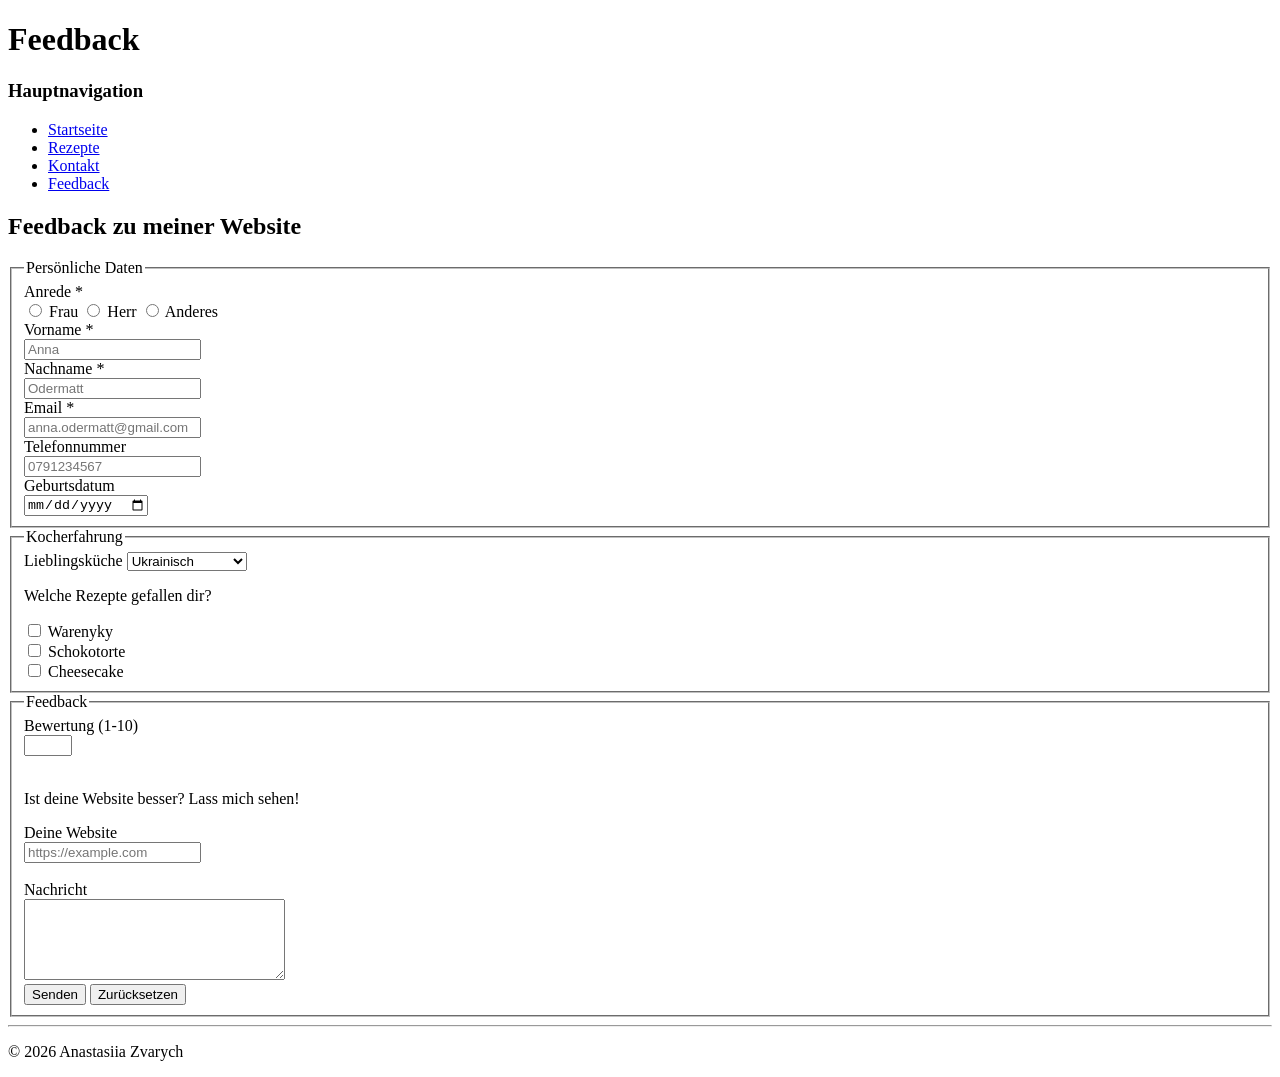
==== feedback.html @ 138006e4 "Konkat Seite" ====
<!doctype html>
<html lang="en">
  <head>
    <meta charset="UTF-8" />
    <meta name="description" content="Feedback zu meiner Website" />
    <meta name="author" content="Anastasiia Zvarych" />
    <meta name="viewport" content="width=device-width, initial-scale=1.0" />
    <title>Feedback</title>
  </head>
  <body>
    <header>
      <h1>Feedback</h1>
      <h3>Hauptnavigation</h3>
      <nav>
        <ul>
          <li><a href="index.html">Startseite</a></li>
          <li><a href="rezepte.html">Rezepte</a></li>
          <li><a href="kontakt.html">Kontakt</a></li>
          <li><a href="feedback.html">Feedback</a></li>
        </ul>
      </nav>
    </header>
    <main>
      <section>
        <article>
          <h2>Feedback zu meiner Website</h2>

          <form
            action="https://gibm.becknet.ch/formular/formular.php"
            method="post"
          >
            <fieldset>
              <legend>Persönliche Daten</legend>
              <div>
                <label>Anrede *</label><br />
                <input
                  type="radio"
                  name="anrede"
                  id="frau"
                  value="Frau"
                  required
                />
                <label for="frau">Frau</label>
                <input type="radio" name="anrede" id="herr" value="Herr" />
                <label for="herr">Herr</label>
                <input
                  type="radio"
                  name="anrede"
                  id="anderes"
                  value="Anderes"
                />
                <label for="anderes">Anderes</label>
              </div>
              <div>
                <label for="vorname">Vorname *</label><br />
                <input
                  type="text"
                  id="vorname"
                  name="vorname"
                  minlength="2"
                  maxlength="45"
                  placeholder="Anna"
                  required
                />
              </div>

              <div>
                <label for="nachname">Nachname *</label><br />
                <input
                  type="text"
                  id="nachname"
                  name="nachname"
                  minlength="2"
                  maxlength="55"
                  placeholder="Odermatt"
                  required
                />
              </div>
              <div>
                <label for="email">Email *</label><br />
                <input
                  type="email"
                  id="email"
                  name="email"
                  minlength="5"
                  maxlength="345"
                  placeholder="anna.odermatt@gmail.com"
                  required
                />
              </div>
              <div>
                <label for="tel">Telefonnummer</label><br />
                <input
                  type="tel"
                  id="tel"
                  name="telefon"
                  pattern="[0-9]{10}"
                  placeholder="0791234567"
                  required
                />
              </div>
              <div>
                <label for="geburt">Geburtsdatum</label><br />
                <input type="date" id="geburt" name="geburt" required />
              </div>
            </fieldset>

            <fieldset>
              <legend>Kocherfahrung</legend>
              <div>
                <label for="gerichte">Lieblingsküche</label>
                <select name="kueche" id="gerichte">
                  <option value="ukrainisch">Ukrainisch</option>
                  <option value="italienisch">Italienisch</option>
                  <option value="asiatisch">Asiatisch</option>
                  <option value="dessert">Einfach Dessers</option>
                </select>
              </div>
              <div>
                <p>Welche Rezepte gefallen dir?</p>
                <input type="checkbox" name="rezepte" value="warenyky" />
                Warenyky<br />
                <input type="checkbox" name="rezepte" value="torte" />
                Schokotorte<br />
                <input type="checkbox" name="rezepte" value="cheesecake" />
                Cheesecake<br />
              </div>
            </fieldset>

            <fieldset>
              <legend>Feedback</legend>

              <label for="bewertung">Bewertung (1-10)</label><br />
              <input
                type="number"
                id="bewertung"
                name="bewertung"
                min="1"
                max="10"
              /><br /><br />

              <p>Ist deine Website besser? Lass mich sehen!</p>
              <label for="website">Deine Website</label><br />
              <input
                type="url"
                id="website"
                name="website"
                placeholder="https://example.com"
              /><br /><br />

              <label for="nachricht">Nachricht</label><br />
              <textarea
                id="nachricht"
                name="nachricht"
                rows="5"
                cols="30"
              ></textarea>
              <div>
                <input type="submit" value="Senden" />
                <input type="reset" value="Zurücksetzen" />
              </div>
            </fieldset>
          </form>
        </article>
      </section>
    </main>
    <hr />
    <footer>
      <p>&copy; 2026 Anastasiia Zvarych</p>
    </footer>
  </body>
</html>
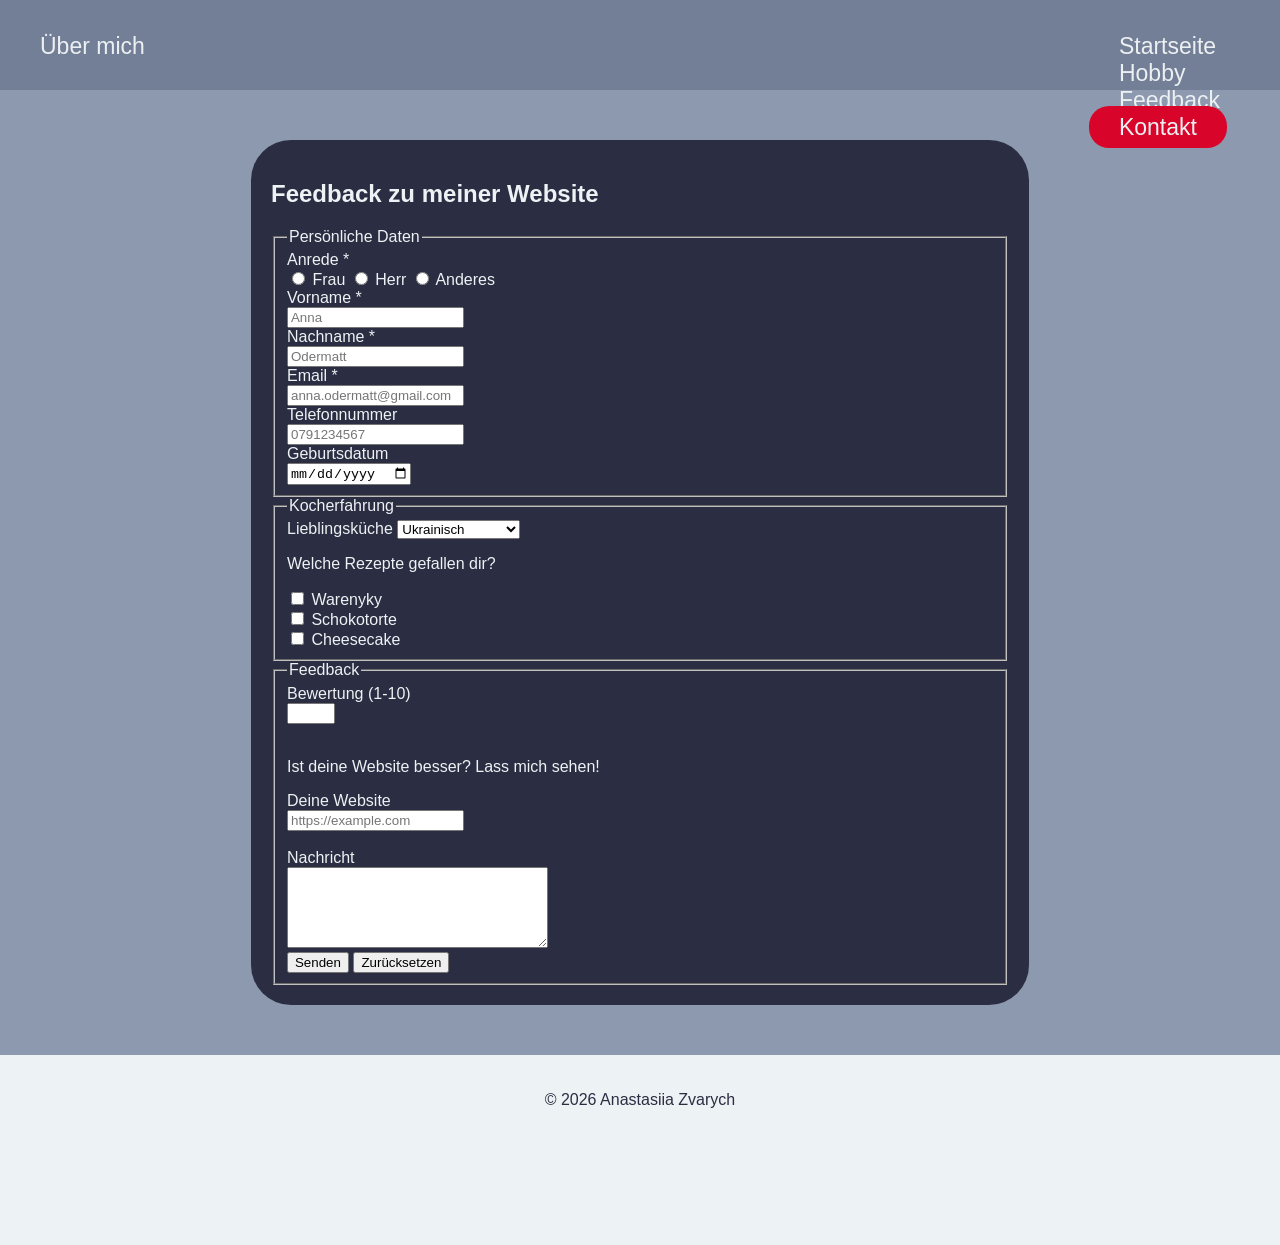
==== commit b4cdc424: "hamburger-menu" ====
--- a/feedback.html
+++ b/feedback.html
@@ -5,24 +5,28 @@
     <meta name="description" content="Feedback zu meiner Website" />
     <meta name="author" content="Anastasiia Zvarych" />
     <meta name="viewport" content="width=device-width, initial-scale=1.0" />
+    <link rel="stylesheet" href="styles.css" />
     <title>Feedback</title>
   </head>
   <body>
     <header>
-      <h1>Feedback</h1>
-      <h3>Hauptnavigation</h3>
       <nav>
         <ul>
-          <li><a href="index.html">Startseite</a></li>
-          <li><a href="rezepte.html">Rezepte</a></li>
-          <li><a href="kontakt.html">Kontakt</a></li>
-          <li><a href="feedback.html">Feedback</a></li>
+          <li>
+            <a href="uebermich.html" id="top">Über mich</a>
+          </li>
+          <div id="top-left">
+            <li><a href="index.html">Startseite</a></li>
+            <li><a href="rezepte.html">Hobby</a></li>
+            <li><a href="feedback.html">Feedback</a></li>
+            <li><a href="kontakt.html" id="kontakt">Kontakt</a></li>
+          </div>
         </ul>
       </nav>
     </header>
-    <main>
+    <main id="main-feedback">
       <section>
-        <article>
+        <article id="feedback">
           <h2>Feedback zu meiner Website</h2>
 
           <form
@@ -113,7 +117,7 @@
                   <option value="ukrainisch">Ukrainisch</option>
                   <option value="italienisch">Italienisch</option>
                   <option value="asiatisch">Asiatisch</option>
-                  <option value="dessert">Einfach Dessers</option>
+                  <option value="dessert">Einfach Desserts</option>
                 </select>
               </div>
               <div>
@@ -164,7 +168,6 @@
         </article>
       </section>
     </main>
-    <hr />
     <footer>
       <p>&copy; 2026 Anastasiia Zvarych</p>
     </footer>
--- a/styles.css
+++ b/styles.css
@@ -0,0 +1,274 @@
+@import url(https://db.onlinewebfonts.com/c/db2fed7a287108850fe40ff42adb7c5a?family=ITC+Franklin+Gothic+LT+W01MdCn);
+
+body {
+    font-family: "ITC Franklin Gothic LT W01MdCn", sans-serif;
+    margin: 0;
+    padding: 0px;
+    background-color: #8d99ae;
+    display: grid;
+    grid-template-columns: 13% 29% 29% 29%;
+    grid-template-rows: 90px auto 100px;
+    grid-template-areas:
+       "header header header header"
+       "navigation content content content"
+       "footer footer footer footer";
+}
+header {
+    grid-area: header;
+    background-color: #727f96;
+}
+header nav ul{
+    padding: 10px;
+    display: flex;
+    font-size: 23px;
+    padding-bottom: 0px;
+    justify-content: space-between;
+    list-style-type: none;
+    gap: 20px;
+   
+}
+#menu-toggle {
+    display: none;
+}
+#top-nav {
+  display: flex;
+  align-items: center;
+  justify-content: space-between;
+}
+.hamburger {
+  display: none;         
+  font-size: 38px;
+  cursor: pointer;
+  position: absolute;
+    top: 1%;
+  right: 20px; 
+  padding-top: 15px;          
+  
+  z-index: 100;      
+}
+#nav-left {
+  list-style: none;
+    display: flex;
+    margin: 0px 0px 0px 20px;
+    padding: 0px;
+    position: relative;
+}
+#nav-right {
+  list-style: none;
+    display: flex;
+    gap: 10px;
+    padding-bottom: 20px;
+}
+.nav-links {
+  display: flex;
+  justify-content: space-between;
+  width: 100%;
+  align-items: center;
+}
+header li {
+    list-style: none;
+    margin-right: 20px;
+    margin-bottom: 0px;
+    
+}
+
+  header li > a {
+    text-decoration: none;
+    color: #edf0f2;
+    padding: 8px 30px;
+}
+#kontakt {
+    background-color: #d90429;
+    border-radius: 20px;
+    
+}
+
+body a {
+    color: #2b2d42;
+}
+/*main----------------------------------------------------------------------------*/
+main {
+    justify-content: space-between;
+    align-items: center;
+    padding: 0px 20px 0px 20px;
+    height: auto;
+    grid-area: content;
+}
+h1 {
+    font-size: 50px;
+    margin: 30px 0px 50px 30px;
+}
+#side-nav {
+    grid-area: navigation;
+    padding-left: 20px;
+    background-color: #e7ecee;
+    
+}
+#side-nav li{
+    margin-bottom: 5px;
+
+}
+section {
+    margin: 0px 5px 35px 5px;
+}
+
+/*hobby----------------------------------------------------------------------------*/
+#seite-start {
+    display: flex;
+}
+.rezepte-start p {
+    margin: 80px 10px 10px 5px;
+    font-size: 20px;
+    color: #2b2d42;
+}
+#seite-start hr {
+    border: 1px solid #2b2d42;
+}
+#rezept {
+    background-color: #2b2d42;
+    padding: 20px;
+    border-radius: 40px;
+    max-width: 40%;
+}
+#rezept h3, li, h4, p {
+    color: #edf2f4;
+}
+#rezept img {
+    border-radius: 20px;
+    display: block;
+    margin: 5px auto;
+}
+#desserts-box {
+    display: flex;  
+    gap: 100px;
+    justify-content: center;
+}
+#desserts h2, #herzhafte h2 {
+    font-size: 30px;
+    color: #2b2d42;
+   
+}
+#rezepte-h2 {
+    display: flex;
+    align-items: center;
+    
+}
+#rezepte-h2 hr {
+    flex-grow: 1;
+    border: 1px solid #e7ecee;
+    margin-left: 20px;
+    margin-top: 20px;
+}
+
+/*feedback----------------------------------------------------------------------------*/
+main#main-feedback, main#main-kontakt {
+    justify-content: center; 
+    grid-area: 2 / 1 / 3 / 5;   
+}
+#feedback {
+    background-color: #2b2d42;
+    color: #edf2f4;
+    padding: 20px;
+    border-radius: 40px;
+    max-width: 60%;
+    margin: 50px auto;
+    min-width: 350px;
+    justify-content: center;
+}
+
+/*kontakt----------------------------------------------------------------------------*/
+.kontakt-start p {
+    font-size: 20px;
+    color: #2b2d42;
+    
+}
+#kontakt-p-hr {
+    margin: 25px 5px 10px 10px;
+}
+.kontakt-start {
+    gap: 20px;
+}
+#main-kontakt p {
+     color: #2b2d42;
+}
+
+
+/*footer----------------------------------------------------------------------------*/
+footer {
+    margin: 0px;
+    background-color: #edf2f4;
+    color: #2b2d42;
+    text-align: center;
+    padding: 20px;
+    height: 150px;
+    grid-area: footer;
+}
+footer p {
+    color: #2b2d42;
+}
+header a:hover {
+    background-color: #8a0219 !important;
+    border-radius: 20px;
+}
+
+/*meadi----------------------------------------------------------------------------*/
+@media (max-width: 1080px) {
+    body {
+        grid-template-columns: 100%;
+        grid-template-rows: 90px auto 100px;
+        grid-template-areas:
+           "header"
+           "content"
+           "footer";
+    }
+    #side-nav {
+        display: none;
+    }
+    main {
+        justify-content: center;
+    }
+    #top {
+        max-width: 90%;
+        text-align: center;
+    }
+    #top-left {
+        max-width: 30%;
+        display: flex;
+    }
+}
+@media (max-width: 890px) {
+    .hamburger {
+    display: block; 
+    z-index: 101;
+  }
+
+  .nav-links {
+    display: none;
+    flex-direction: column;
+    position: absolute;
+    top: 80px;
+    left: 0;
+    width: 100%;
+    background-color: #727f96;
+    padding: 0px;
+    z-index: 100;
+  }
+
+  #menu-toggle:checked + .hamburger + .nav-links {
+    display: flex;
+  }
+  #nav-left, #nav-right {
+    flex-direction: column;
+    align-items: left !important;
+    width: 100%;
+    gap: 20px;
+    margin: 0px 0px 0px 20px;
+    justify-content: left !important;
+  }
+  #nav-left {
+    padding-bottom: 5px;
+  }
+  #kontakt {
+    background-color: #727f96;
+  }
+}
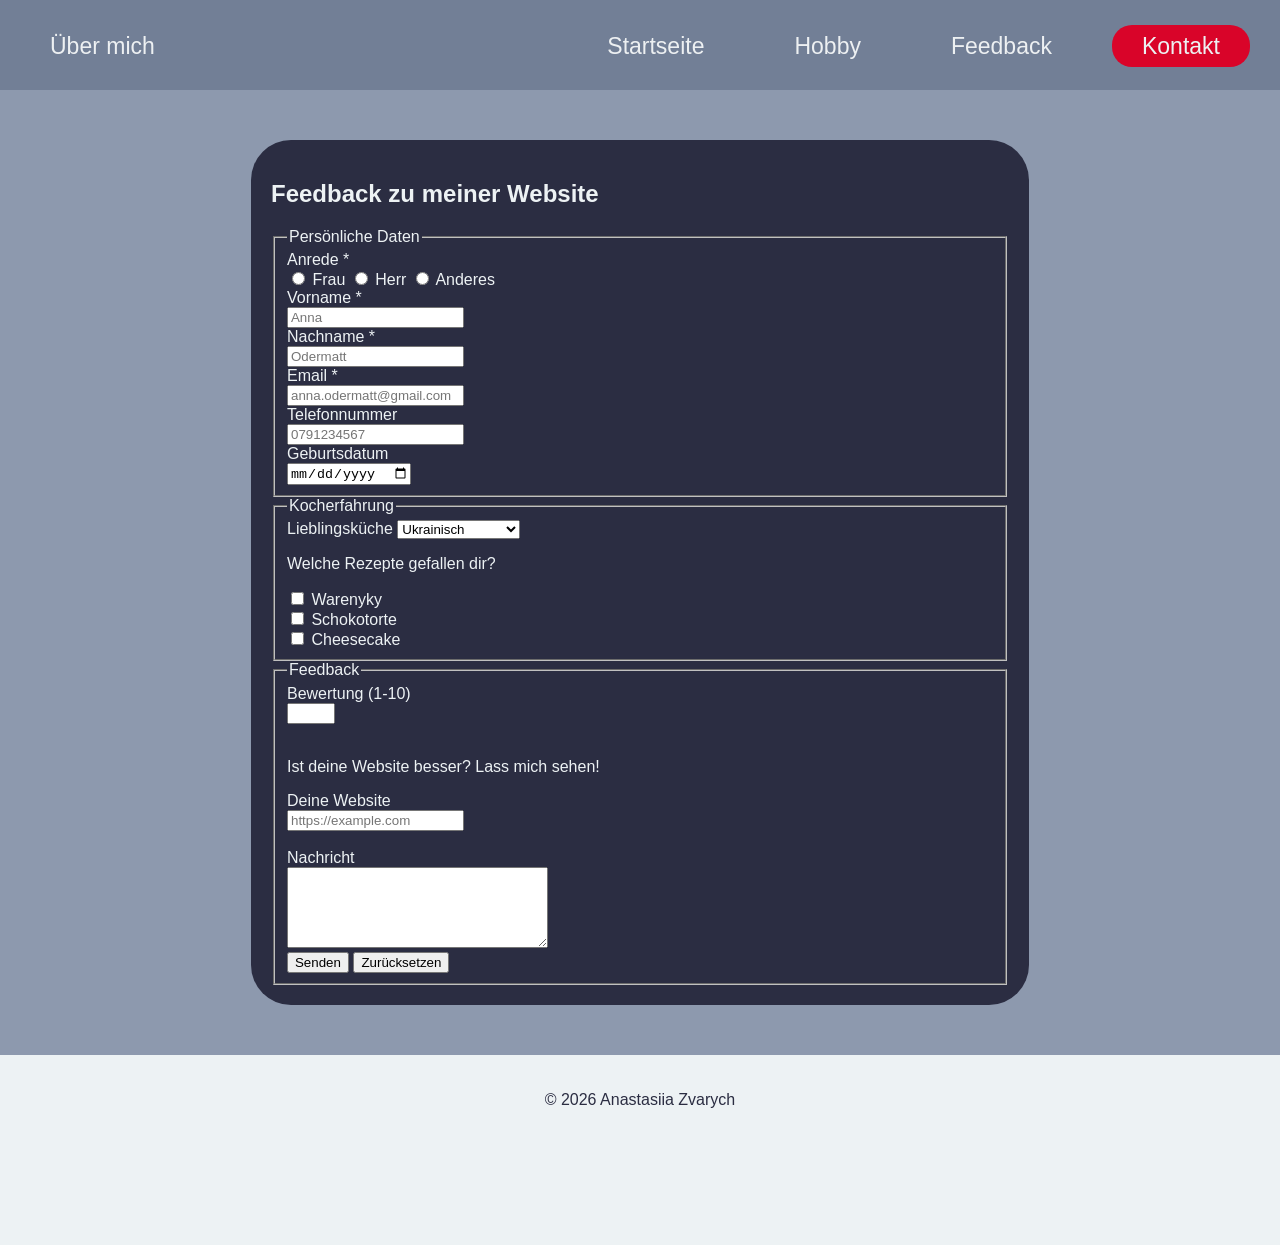
==== commit cad07166: "design" ====
--- a/feedback.html
+++ b/feedback.html
@@ -5,23 +5,27 @@
     <meta name="description" content="Feedback zu meiner Website" />
     <meta name="author" content="Anastasiia Zvarych" />
     <meta name="viewport" content="width=device-width, initial-scale=1.0" />
-    <link rel="stylesheet" href="styles.css" />
+    <link rel="stylesheet" href="css/styles.css" />
     <title>Feedback</title>
   </head>
   <body>
     <header>
-      <nav>
-        <ul>
-          <li>
-            <a href="uebermich.html" id="top">Über mich</a>
-          </li>
-          <div id="top-left">
+      <nav id="top-nav">
+        <input type="checkbox" id="menu-toggle" />
+        <label for="menu-toggle" class="hamburger">☰</label>
+        <div class="nav-links">
+          <ul id="nav-left">
+            <li>
+              <a href="uebermich.html">Über mich</a>
+            </li>
+          </ul>
+          <ul id="nav-right">
             <li><a href="index.html">Startseite</a></li>
             <li><a href="rezepte.html">Hobby</a></li>
             <li><a href="feedback.html">Feedback</a></li>
             <li><a href="kontakt.html" id="kontakt">Kontakt</a></li>
-          </div>
-        </ul>
+          </ul>
+        </div>
       </nav>
     </header>
     <main id="main-feedback">
--- a/css/styles.css
+++ b/css/styles.css
@@ -0,0 +1,322 @@
+@import url(https://db.onlinewebfonts.com/c/db2fed7a287108850fe40ff42adb7c5a?family=ITC+Franklin+Gothic+LT+W01MdCn);
+
+:root {
+  --background-color: #8d99ae;
+  --grey-color: #727f96;
+  --dark-color: #2b2d42;
+  --accent-color: #d90429;
+  --light-blue: #f1faee;
+  --nav-color: #e7ecee;
+  --light-color: #edf2f4;
+}
+body {
+  font-family: "ITC Franklin Gothic LT W01MdCn", sans-serif;
+  margin: 0;
+  padding: 0px;
+  background-color: var(--background-color);
+  display: grid;
+  grid-template-columns: 13% 29% 29% 29%;
+  grid-template-rows: 90px auto 100px;
+  grid-template-areas:
+    "header header header header"
+    "navigation content content content"
+    "footer footer footer footer";
+  a {
+    color: var(--dark-color);
+  }
+}
+header {
+  grid-area: header;
+  background-color: var(--grey-color);
+  nav ul {
+    padding: 10px;
+    display: flex;
+    font-size: 23px;
+    padding-bottom: 0px;
+    justify-content: space-between;
+    list-style-type: none;
+    gap: 20px;
+  }
+  li {
+    list-style: none;
+    margin-right: 20px;
+    margin-bottom: 0px;
+    a {
+      text-decoration: none;
+      color: #edf0f2;
+      padding: 8px 30px;
+    }
+  }
+}
+#menu-toggle {
+  display: none;
+}
+#top-nav {
+  display: flex;
+  align-items: center;
+  justify-content: space-between;
+}
+.hamburger {
+  display: none;
+  font-size: 38px;
+  cursor: pointer;
+  position: absolute;
+  top: 1%;
+  right: 20px;
+  padding-top: 15px;
+
+  z-index: 100;
+}
+#nav-left {
+  list-style: none;
+  display: flex;
+  margin: 0px 0px 10px 20px;
+  padding: 0px;
+  position: relative;
+}
+#nav-right {
+  list-style: none;
+  display: flex;
+  gap: 10px;
+  padding-bottom: 20px;
+}
+.nav-links {
+  display: flex;
+  justify-content: space-between;
+  width: 100%;
+  align-items: center;
+}
+
+#kontakt {
+  background-color: var(--accent-color);
+  border-radius: 20px;
+}
+
+/*main----------------------------------------------------------------------------*/
+main {
+  justify-content: space-between;
+  align-items: center;
+  padding: 0px 20px 0px 20px;
+  height: auto;
+  grid-area: content;
+}
+h1 {
+  font-size: 50px;
+  margin: 30px 0px 50px 30px;
+}
+#side-nav {
+  grid-area: navigation;
+  padding-left: 20px;
+  background-color: var(--nav-color);
+}
+#side-nav li {
+  margin-bottom: 5px;
+}
+section {
+  margin: 0px 5px 35px 5px;
+}
+
+/*hobby----------------------------------------------------------------------------*/
+#seite-start {
+  display: flex;
+  gap: 20px;
+  hr {
+    border: 1px solid var(--dark-color);
+  }
+}
+.rezepte-start p {
+  margin: 80px 10px 10px 5px;
+  font-size: 20px;
+  color: var(--dark-color);
+}
+#seite-start hr {
+  border: 1px solid var(--dark-color);
+}
+#rezept {
+  background-color: var(--dark-color);
+  padding: 20px;
+  border-radius: 40px;
+  max-width: 40%;
+  min-width: 300px;
+}
+#rezept h3,
+li,
+h4,
+p {
+  color: var(--light-color);
+}
+#rezept img {
+  border-radius: 20px;
+  display: block;
+  margin: 5px auto;
+}
+#desserts-box {
+  display: flex;
+  gap: 100px;
+  justify-content: center;
+}
+#desserts h2,
+#herzhafte h2 {
+  font-size: 30px;
+  color: var(--dark-color);
+}
+#rezepte-h2 {
+  display: flex;
+  align-items: center;
+}
+#rezepte-h2 hr {
+  flex-grow: 1;
+  border: 1px solid var(--nav-color);
+  margin-left: 20px;
+  margin-top: 20px;
+}
+#video {
+  justify-content: center;
+}
+#video iframe {
+  border-radius: 20px;
+}
+#audio {
+  display: block;
+  margin: 20px auto;
+}
+
+/*feedback----------------------------------------------------------------------------*/
+main#main-feedback,
+main#main-kontakt {
+  justify-content: center;
+  grid-area: 2 / 1 / 3 / 5;
+}
+#feedback {
+  background-color: var(--dark-color);
+  color: var(--light-color);
+  padding: 20px;
+  border-radius: 40px;
+  max-width: 60%;
+  margin: 50px auto;
+  min-width: 350px;
+  justify-content: center;
+}
+
+/*kontakt----------------------------------------------------------------------------*/
+.kontakt-start p {
+  font-size: 20px;
+  color: var(--dark-color);
+}
+#kontakt-p-hr {
+  margin: 25px 5px 10px 10px;
+}
+.kontakt-start {
+  gap: 20px;
+}
+#main-kontakt p {
+  color: var(--dark-color);
+}
+
+/*footer----------------------------------------------------------------------------*/
+footer {
+  margin: 0px;
+  background-color: var(--light-color);
+  color: var(--dark-color);
+  text-align: center;
+  padding: 20px;
+  height: 150px;
+  grid-area: footer;
+  p {
+    color: var(--dark-color);
+  }
+}
+
+header a:hover {
+  background-color: #8a0219 !important;
+  border-radius: 20px;
+}
+
+/*meadi----------------------------------------------------------------------------*/
+@media (max-width: 1080px) {
+  body {
+    grid-template-columns: 100%;
+    grid-template-rows: 90px auto  auto 100px;
+    grid-template-areas:
+      "header"
+      "navigation"
+      "content"
+      "footer";
+  }
+ 
+  main {
+    justify-content: center;
+  }
+  #top {
+    max-width: 90%;
+    text-align: center;
+  }
+  #top-left {
+    max-width: 30%;
+    display: flex;
+  }
+  img {
+    max-width: 100%;
+    height: auto;
+    min-width: 200px;
+  }
+}
+@media (max-width: 930px) {
+  .rezepte-start {
+    display: block;
+    flex-direction: column;
+  }
+  .rezepte-start p {
+    margin-top: 5px;
+  }
+  .rezepte-start h1 {
+    margin-bottom: 10px;
+  }
+}
+@media (max-width: 890px) {
+  .hamburger {
+    display: block;
+    z-index: 101;
+  }
+
+  .nav-links {
+    display: none;
+    flex-direction: column;
+    position: absolute;
+    top: 80px;
+    left: 0;
+    width: 100%;
+    background-color: var(--grey-color);
+    padding: 0px;
+    z-index: 100;
+  }
+
+  #menu-toggle:checked + .hamburger + .nav-links {
+    display: flex;
+  }
+  #nav-left,
+  #nav-right {
+    flex-direction: column;
+    align-items: left !important;
+    width: 100%;
+    gap: 20px;
+    margin: 0px 0px 0px 20px;
+    justify-content: left !important;
+  }
+  #nav-left {
+    padding-bottom: 10px;
+  }
+  #kontakt {
+    background-color: var(--grey-color);
+  }
+  #desserts-box {
+    flex-direction: column;
+    gap: 50px;
+  }
+}
+@media (max-width: 600px) {
+  #video iframe {
+    width: 100%;
+    height: auto;
+  }
+}
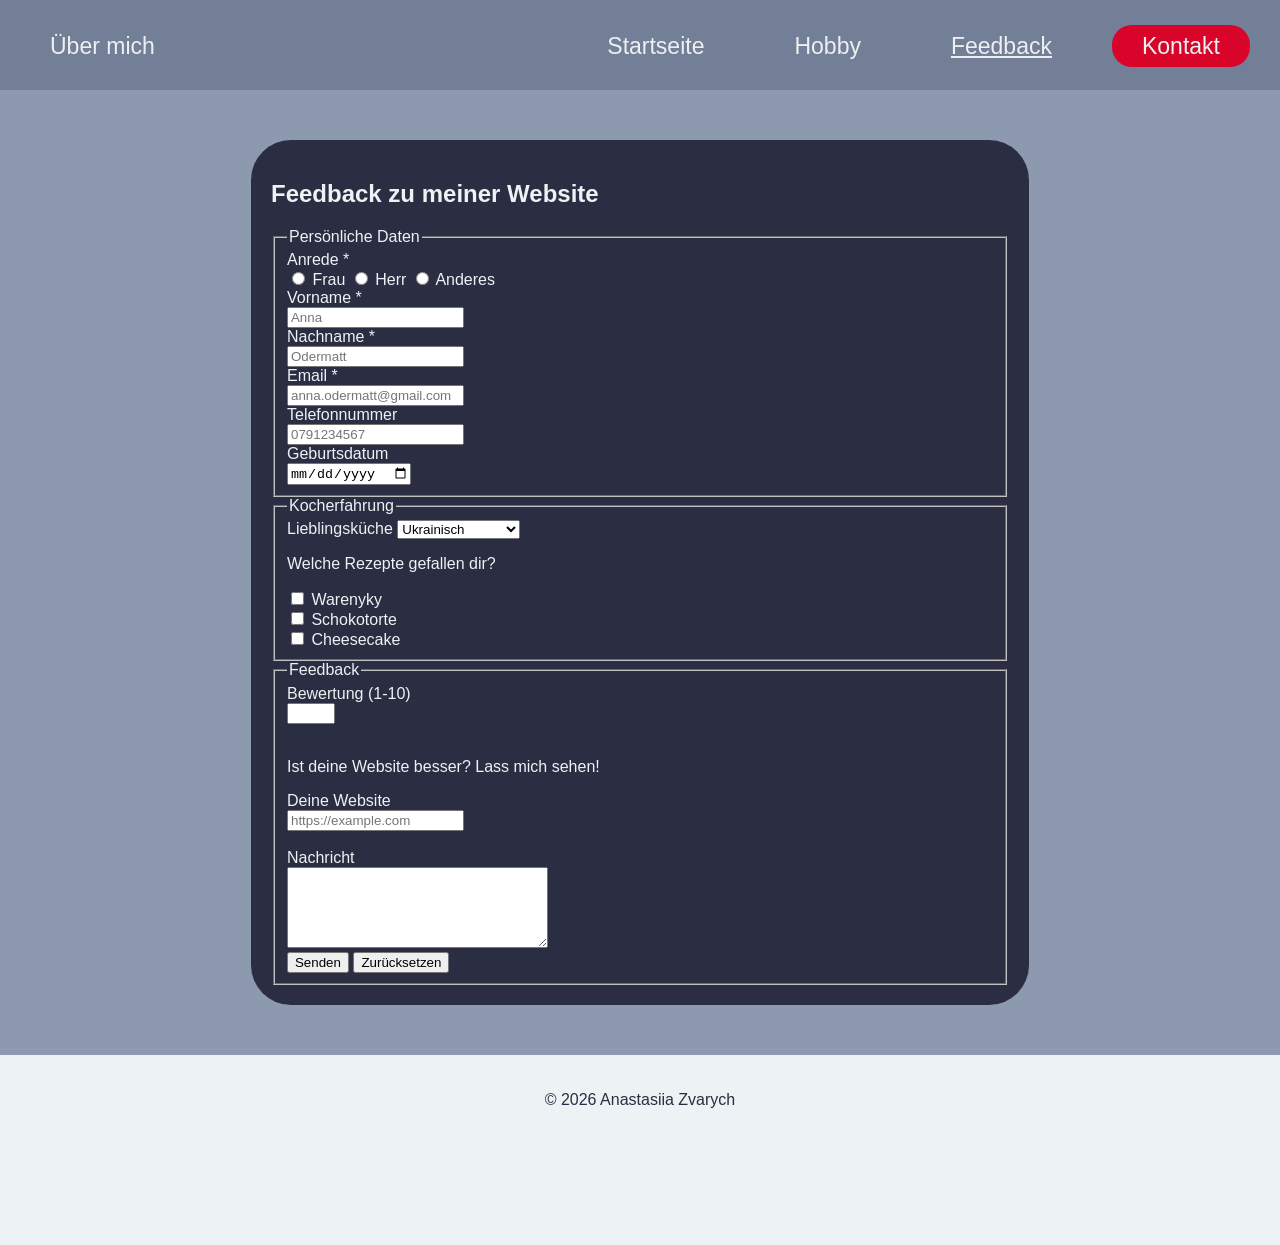
==== commit b7de2e47: "script einbau" ====
--- a/feedback.html
+++ b/feedback.html
@@ -22,7 +22,7 @@
           <ul id="nav-right">
             <li><a href="index.html">Startseite</a></li>
             <li><a href="rezepte.html">Hobby</a></li>
-            <li><a href="feedback.html">Feedback</a></li>
+            <li><a href="feedback.html" class="used">Feedback</a></li>
             <li><a href="kontakt.html" id="kontakt">Kontakt</a></li>
           </ul>
         </div>
@@ -175,5 +175,18 @@
     <footer>
       <p>&copy; 2026 Anastasiia Zvarych</p>
     </footer>
+    <script
+      async
+      src="https://www.googletagmanager.com/gtag/js?id=G-5JCSYGCFZZ"
+    ></script>
+    <script>
+      window.dataLayer = window.dataLayer || [];
+      function gtag() {
+        dataLayer.push(arguments);
+      }
+      gtag("js", new Date());
+
+      gtag("config", "G-5JCSYGCFZZ");
+    </script>
   </body>
 </html>
--- a/css/styles.css
+++ b/css/styles.css
@@ -86,7 +86,9 @@
   width: 100%;
   align-items: center;
 }
-
+.used {
+    text-decoration: underline;
+}
 #kontakt {
   background-color: var(--accent-color);
   border-radius: 20px;
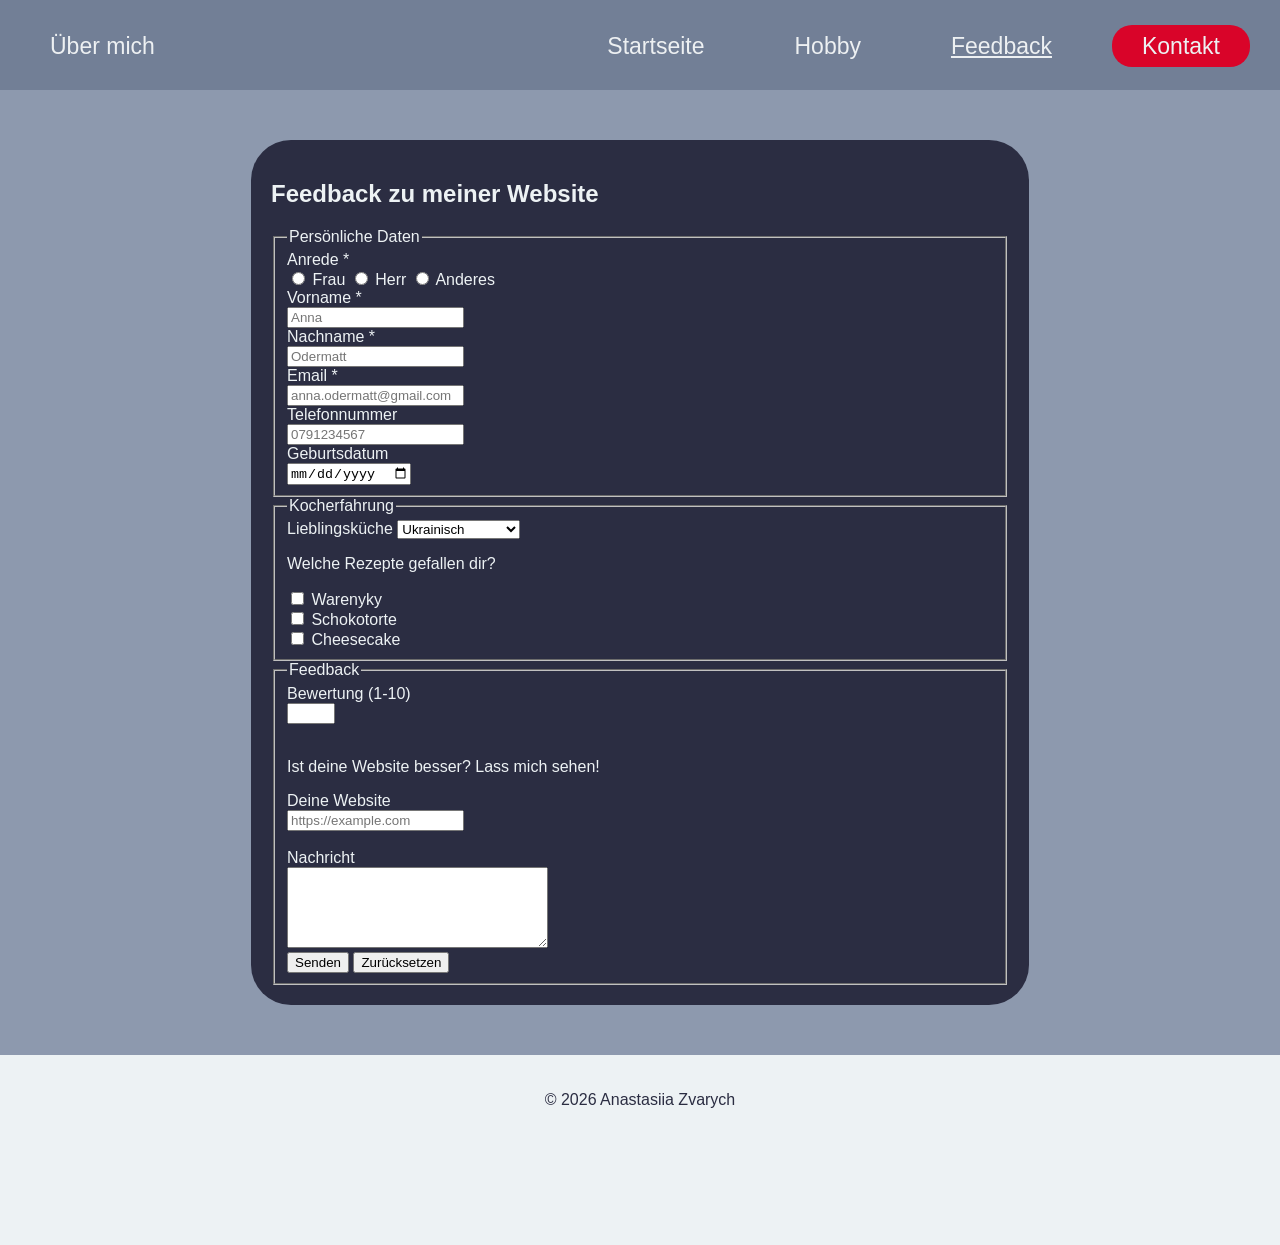
==== commit 9dee6e71: "Webauftrittverbesserung" ====
--- a/feedback.html
+++ b/feedback.html
@@ -1,10 +1,10 @@
 <!doctype html>
-<html lang="en">
+<html lang="de">
   <head>
     <meta charset="UTF-8" />
+    <meta name="viewport" content="width=device-width, initial-scale=1.0" />
     <meta name="description" content="Feedback zu meiner Website" />
     <meta name="author" content="Anastasiia Zvarych" />
-    <meta name="viewport" content="width=device-width, initial-scale=1.0" />
     <link rel="stylesheet" href="css/styles.css" />
     <title>Feedback</title>
   </head>
@@ -189,4 +189,4 @@
       gtag("config", "G-5JCSYGCFZZ");
     </script>
   </body>
-</html>
+</html>
--- a/css/styles.css
+++ b/css/styles.css
@@ -9,21 +9,25 @@
   --nav-color: #e7ecee;
   --light-color: #edf2f4;
 }
+html {
+  scroll-behavior: smooth;
+}
 body {
   font-family: "ITC Franklin Gothic LT W01MdCn", sans-serif;
   margin: 0;
   padding: 0px;
   background-color: var(--background-color);
   display: grid;
-  grid-template-columns: 13% 29% 29% 29%;
+  grid-template-columns: 13% 87%;
   grid-template-rows: 90px auto 100px;
   grid-template-areas:
-    "header header header header"
-    "navigation content content content"
-    "footer footer footer footer";
+    "header header"
+    "navigation content"
+    "footer footer";
   a {
     color: var(--dark-color);
   }
+  
 }
 header {
   grid-area: header;
@@ -112,7 +116,7 @@
   background-color: var(--nav-color);
 }
 #side-nav li {
-  margin-bottom: 5px;
+  margin-bottom: 20px;
 }
 section {
   margin: 0px 5px 35px 5px;
@@ -138,7 +142,7 @@
   background-color: var(--dark-color);
   padding: 20px;
   border-radius: 40px;
-  max-width: 40%;
+  max-width: 400px;
   min-width: 300px;
 }
 #rezept h3,
@@ -196,7 +200,7 @@
   border-radius: 40px;
   max-width: 60%;
   margin: 50px auto;
-  min-width: 350px;
+  min-width: 300px;
   justify-content: center;
 }
 
@@ -205,7 +209,7 @@
   font-size: 20px;
   color: var(--dark-color);
 }
-#kontakt-p-hr {
+.kontakt-start div {
   margin: 25px 5px 10px 10px;
 }
 .kontakt-start {
@@ -235,10 +239,17 @@
 }
 
 /*meadi----------------------------------------------------------------------------*/
+@media (max-width: 1200px){
+  img {
+    max-width: 100%;
+    height: auto;
+    min-width: 200px;
+  }
+}
 @media (max-width: 1080px) {
   body {
     grid-template-columns: 100%;
-    grid-template-rows: 90px auto  auto 100px;
+    grid-template-rows: 90px auto auto 100px;
     grid-template-areas:
       "header"
       "navigation"
@@ -257,23 +268,24 @@
     max-width: 30%;
     display: flex;
   }
-  img {
-    max-width: 100%;
-    height: auto;
-    min-width: 200px;
-  }
+  
 }
 @media (max-width: 930px) {
-  .rezepte-start {
+  .rezepte-start,
+  .kontakt-start {
     display: block;
     flex-direction: column;
-  }
-  .rezepte-start p {
-    margin-top: 5px;
-  }
-  .rezepte-start h1 {
-    margin-bottom: 10px;
-  }
+    p {
+      margin: 5px 0px 10px 20px;
+    }
+    h1 {
+      margin-bottom: 5px;
+    }
+    div {
+      margin: 0px;
+    }
+  }
+  
 }
 @media (max-width: 890px) {
   .hamburger {
@@ -315,10 +327,50 @@
     flex-direction: column;
     gap: 50px;
   }
+  main iframe {
+    width: 100%;
+    
+  }
 }
 @media (max-width: 600px) {
   #video iframe {
     width: 100%;
     height: auto;
   }
-}
+  #main-feedback {
+    padding-left: 5px;
+  }
+}
+@media (max-width: 500px) {
+  main iframe {
+    width: 300px;
+    height: 300PX;
+  }
+  }
+@media (max-width: 500px) {
+  .kontakt-start {
+    h1 {
+      font-size: 40px;
+      margin-left: 10px;
+    }
+     p {
+      font-size: 16px;
+     }
+    }
+  }
+  @media (max-width: 400px) {
+  .kontakt-start {
+    h1 {
+      font-size: 30px;
+      
+    }
+    }
+    main iframe {
+    width: 250px;
+    height: 250PX;
+  }
+  #rezept {
+  min-width: 250px;
+  
+}
+  }
